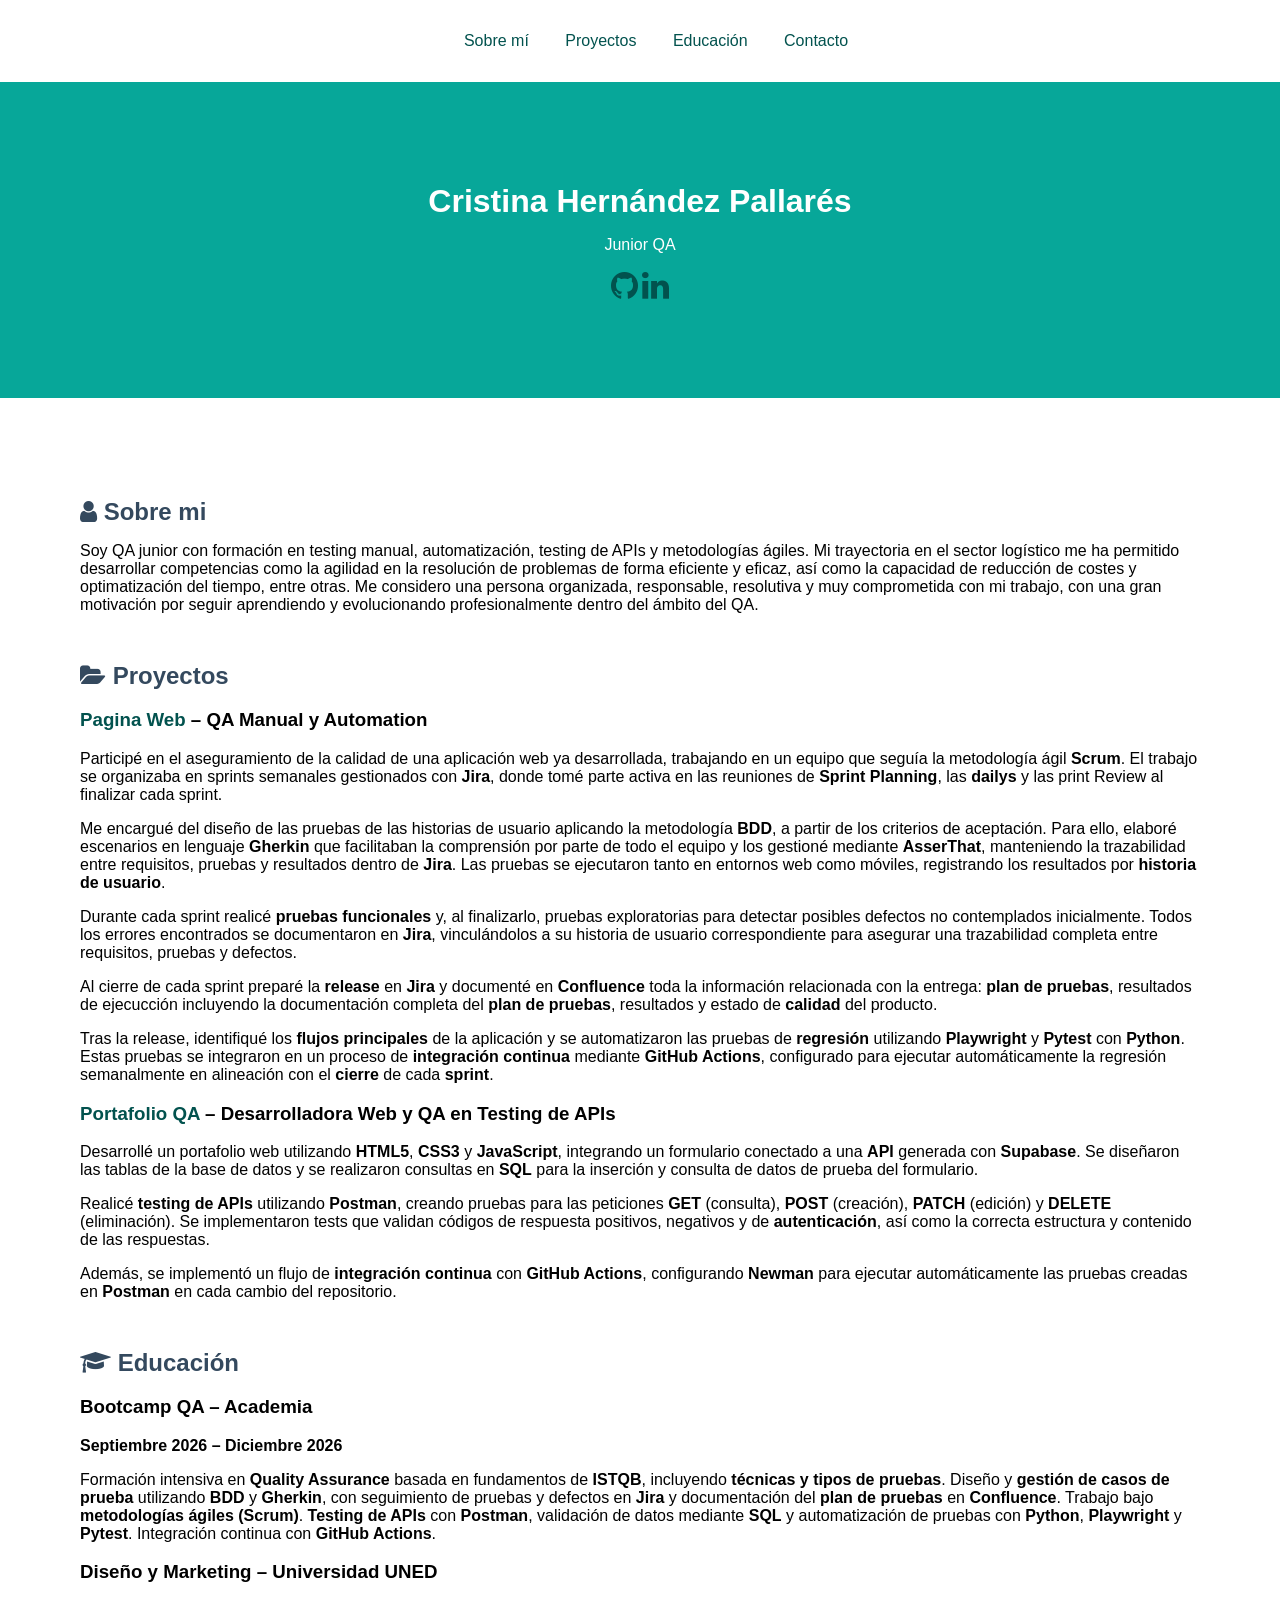
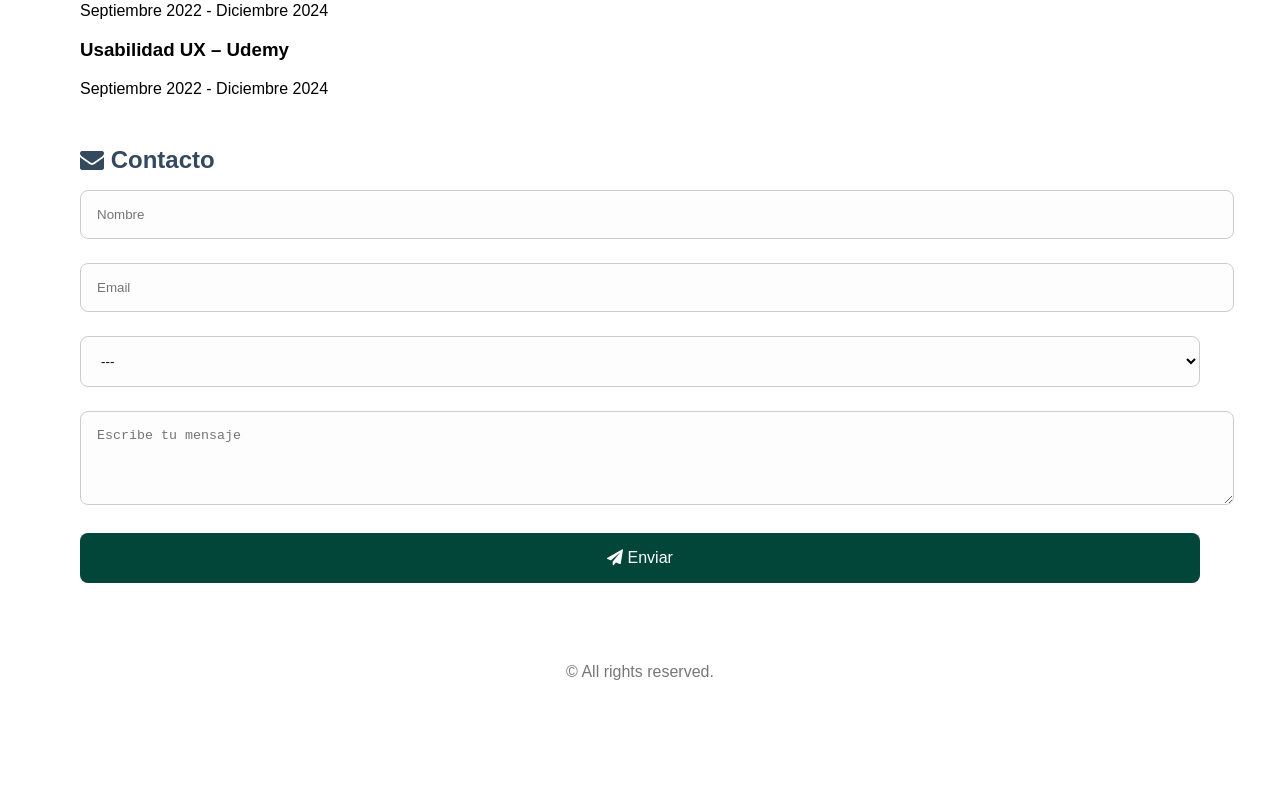
==== index.html @ f4acc8aa "Update index.html" ====
<!DOCTYPE html>
<html lang="es">

<head>
  <meta charset="UTF-8" />
  <meta name="viewport" content="width=device-width, initial-scale=1.0" />
  <meta name="description" content="Portfolio QA Cristina Hernández Pallarés QA" />
  <meta name="author" content="Cristina Hernández" />
  <title>Cristina Hernández Pallarés - Portfolio QA</title>
  <link href="style.css" rel="stylesheet" />
  <!-- Importar Font Awesome para los iconos -->
  <link rel="stylesheet" href="https://cdnjs.cloudflare.com/ajax/libs/font-awesome/4.7.0/css/font-awesome.min.css" />
</head>

<body>
        <!-- Menú de navegación -->
  <nav>
      <ul>
        <li><a id="menusobremi" href="#sobremi">Sobre mí</a></li>
        <li><a id="menuproyectos" href="#proyectos">Proyectos</a></li>
        <li><a id="menueducacion" href="#educacion">Educación</a></li>
        <li><a id="menucontacto" href="#contacto">Contacto</a></li>
      </ul>
    </nav>
  <header>
    <h1 id="minombre">Cristina Hernández Pallarés</h1>
    <p id="titulo">Junior QA</p>
    <p>
      <a id="linkgithub" href="https://github.com/crispallares7500" title="GitHub"
        class="fa fa-github fa-2x" aria-label="GitHub"></a>
      <a id="linklinkedin" href="https://www.linkedin.com/in/cris-hernandez-30b590220" title="LinkedIn"
        class="fa fa-linkedin fa-2x" aria-label="LinkedIn"></a>
    </p>
  </header>
  <main>
    <section id="sobremi">
      <h2 id="titulosobremi">
        <i class="fa fa-user"></i> Sobre mi
      </h2>
<p>
  Soy QA junior con formación en testing manual, automatización, testing de APIs y metodologías ágiles.
  Mi trayectoria en el sector logístico me ha permitido desarrollar competencias como la agilidad en la resolución de problemas de forma eficiente y eficaz, 
  así como la capacidad de reducción de costes y optimatización del tiempo, entre otras.
  Me considero una persona organizada, responsable, resolutiva y muy comprometida con mi trabajo, con una gran motivación por seguir aprendiendo y evolucionando profesionalmente
  dentro del ámbito del QA.
</p>

    </section>

    <section id="proyectos">
      <h2 id="tituloproyectos">
        <i class="fa fa-folder-open"></i> Proyectos
      </h2>

      <h3>
        <a id="linkproyectoapi" href="https://yourwebsite.com" target="_blank">Pagina Web</a>
        – QA Manual y Automation
      </h3>
      <p>
  Participé en el aseguramiento de la calidad de una aplicación web ya desarrollada, trabajando en un equipo que seguía la metodología ágil <strong>Scrum</strong>.
  El trabajo se organizaba en sprints semanales gestionados con <strong>Jira</strong>, donde tomé parte activa en las reuniones de <strong>Sprint Planning</strong>, 
  las <strong>dailys</strong> y las print Review al finalizar cada sprint. 
</p>

<p>
  Me encargué del diseño de las pruebas de las historias de usuario aplicando la metodología <strong>BDD</strong>, a partir de los criterios de aceptación.
  Para ello, elaboré escenarios en lenguaje <strong>Gherkin</strong> que facilitaban la comprensión por parte de todo el equipo y los gestioné mediante <strong>AsserThat</strong>,
  manteniendo la trazabilidad entre requisitos, pruebas y resultados dentro de <strong>Jira</strong>. Las pruebas se ejecutaron tanto en entornos web
  como móviles, registrando los resultados por <strong>historia de usuario</strong>.
</p>

<p>
  Durante cada sprint realicé <strong>pruebas funcionales</strong> y, al finalizarlo, pruebas exploratorias para detectar posibles defectos no contemplados inicialmente.
  Todos los errores encontrados se documentaron en <strong>Jira</strong>, vinculándolos a su historia de usuario correspondiente para asegurar una trazabilidad completa 
  entre requisitos, pruebas y defectos.
</p>

<p>
  Al cierre de cada sprint preparé la <strong>release</strong> en <strong>Jira</strong>
  y documenté en <strong>Confluence</strong> toda la información relacionada con la entrega: <strong>plan de pruebas</strong>, resultados de ejecucción  
  incluyendo la documentación completa del <strong>plan de pruebas</strong>, resultados
  y estado de <strong>calidad</strong> del producto.
</p>

<p>
  Tras la release, identifiqué los <strong>flujos principales</strong> de la
  aplicación y se automatizaron las pruebas de <strong>regresión</strong> utilizando
  <strong>Playwright</strong> y <strong>Pytest</strong> con <strong>Python</strong>. Estas
  pruebas se integraron en un proceso de <strong>integración continua</strong> mediante
  <strong>GitHub Actions</strong>, configurado para ejecutar automáticamente la regresión
  semanalmente en alineación con el <strong>cierre</strong> de cada <strong>sprint</strong>.

</p>

      <h3>
        <a id="linkproyectoportafolio" href="https://yourwebsite.com">Portafolio QA</a>
        – Desarrolladora Web y QA en Testing de APIs
      </h3>
     <p>
  Desarrollé un portafolio web utilizando <strong>HTML5</strong>, <strong>CSS3</strong> y
  <strong>JavaScript</strong>, integrando un formulario conectado a una
  <strong>API</strong> generada con <strong>Supabase</strong>. Se diseñaron las tablas
  de la base de datos y se realizaron consultas en <strong>SQL</strong> para la
  inserción y consulta de datos de prueba del formulario.
</p>

<p>
  Realicé <strong>testing de APIs</strong> utilizando <strong>Postman</strong>, creando
  pruebas para las peticiones <strong>GET</strong> (consulta),
  <strong>POST</strong> (creación), <strong>PATCH</strong> (edición) y
  <strong>DELETE</strong> (eliminación). Se implementaron tests que validan códigos de
  respuesta positivos, negativos y de <strong>autenticación</strong>, así como la
  correcta estructura y contenido de las respuestas.
</p>

<p>
  Además, se implementó un flujo de <strong>integración continua</strong> con
  <strong>GitHub Actions</strong>, configurando <strong>Newman</strong> para ejecutar
  automáticamente las pruebas creadas en <strong>Postman</strong> en cada cambio del
  repositorio.
</p>
      
    </section>

    <section id="educacion">
      <h2 id="tituloeducacion">
        <i class="fa fa-graduation-cap"></i> Educación
      </h2>

      <h3>Bootcamp QA – Academia</h3>
<p><strong>Septiembre 2026 – Diciembre 2026</strong></p>
<p>
  Formación intensiva en <strong>Quality Assurance</strong> basada en fundamentos de
  <strong>ISTQB</strong>, incluyendo <strong>técnicas y tipos de pruebas</strong>.
  Diseño y <strong>gestión de casos de prueba</strong> utilizando
  <strong>BDD</strong> y <strong>Gherkin</strong>, con seguimiento de pruebas y defectos
  en <strong>Jira</strong> y documentación del <strong>plan de pruebas</strong> en
  <strong>Confluence</strong>. Trabajo bajo <strong>metodologías ágiles (Scrum)</strong>.
  <strong>Testing de APIs</strong> con <strong>Postman</strong>, validación de datos
  mediante <strong>SQL</strong> y automatización de pruebas con <strong>Python</strong>,
  <strong>Playwright</strong> y <strong>Pytest</strong>. Integración continua con
  <strong>GitHub Actions</strong>.
</p>


      <h3>Diseño y Marketing – Universidad UNED</h3>
      <p>Septiembre 2022 - Diciembre 2024</p>

         <h3>Usabilidad UX – Udemy</h3>
      <p>Septiembre 2022 - Diciembre 2024</p>
    </section>

<section id="contacto">
  <h2 id="titulocontacto">
    <i class="fa fa-envelope"></i> Contacto
  </h2>
  <form id="contactForm" onsubmit="return enviarFormulario(event)">
    <input id="nombre" type="text" placeholder="Nombre" />
    <input id="email" type="email" placeholder="Email" />
    <select id="asunto">
      <option value="">---</option>
      <option value="info">Información</option>
      <option value="job">Oferta Trabajo</option>
      <option value="other">Otro</option>
    </select>
    <textarea id="mensaje" rows="4" placeholder="Escribe tu mensaje"></textarea>
    <button id="enviar" type="submit">
      <i class="fa fa-paper-plane"></i> Enviar
    </button>
  </form>
  <p id="formMessage"></p>
</section>


  <footer>
    <p>&copy; All rights reserved.</p>
  </footer>
</body>
<script src="script.js" defer></script>
</html>
---- style.css ----
body {
  font-family: Verdana, Arial, sans-serif;
  font-size: 1rem;
  color: black;
  margin: 0;
}

header {
  background-color: rgb(7, 167, 153);
  color: white;
  padding: 5rem;
  text-align: center;
}

main {
  padding: 5rem;
  text-align: left;
}

nav {
  text-align: center;
  width:100%;
  padding: 1rem;
}

nav ul {
  padding: 0;
  margin: 0;
    background-color: white;
  
}

nav ul li {
  display: inline-block;
  margin: 0rem;
  font-size: 1rem;
  padding: 1rem;
  border-radius: 0.5rem ;

}
/* Menú vertical en móvil */
@media (max-width: 768px) {
  nav ul li {
    display: block;
    margin: 0.8rem 0;
  }
}

h1 {
  font-size: 2rem;
  margin-bottom: 1rem;
}

p {
  font-size: 1rem;
  margin-bottom: 1rem;
}

a {
  color: #02524e;
  text-decoration: none;
}

a:hover {
  text-decoration: underline;
}

section {
  margin-bottom: 3rem;
}

h2 {
  font-size: 1.5rem;
  margin-bottom: 1rem;
  color: #34495e;
}

/* FORMULARIO */
form {
  width: 100%;
  font-size: 1rem;
}

input,
textarea,
select {
  width: 100%;
  padding: 1rem;
  margin-bottom: 1.5rem;
  border: 1px solid #ccc;
  border-radius: 0.5rem;
  background-color: #fdfdfd;
}

button {
  width: 100%;
  padding: 1rem;
  background-color: #02463a;
  color: white;
  border: none;
  border-radius: 0.5rem;
  font-size: 1rem;
}

footer {
  margin-top: 2rem;
  padding: 1rem;
  font-size: 0.9rem;
  color: #777;
  text-align: center;
}

table {
  width: 100%;
  border-collapse: collapse;
  table-layout: fixed; /* CLAVE */
  font-family: Arial, sans-serif;
}

th, td {
  border: 1px solid #ddd;
  padding: 6px;
  font-size: 14px;
  word-wrap: break-word;
  overflow-wrap: break-word;
}

thead {
  background-color: #f4f4f4;
}

/* Móvil */
@media (max-width: 768px) {
  th, td {
    font-size: 12px;
    padding: 4px;
  }
}
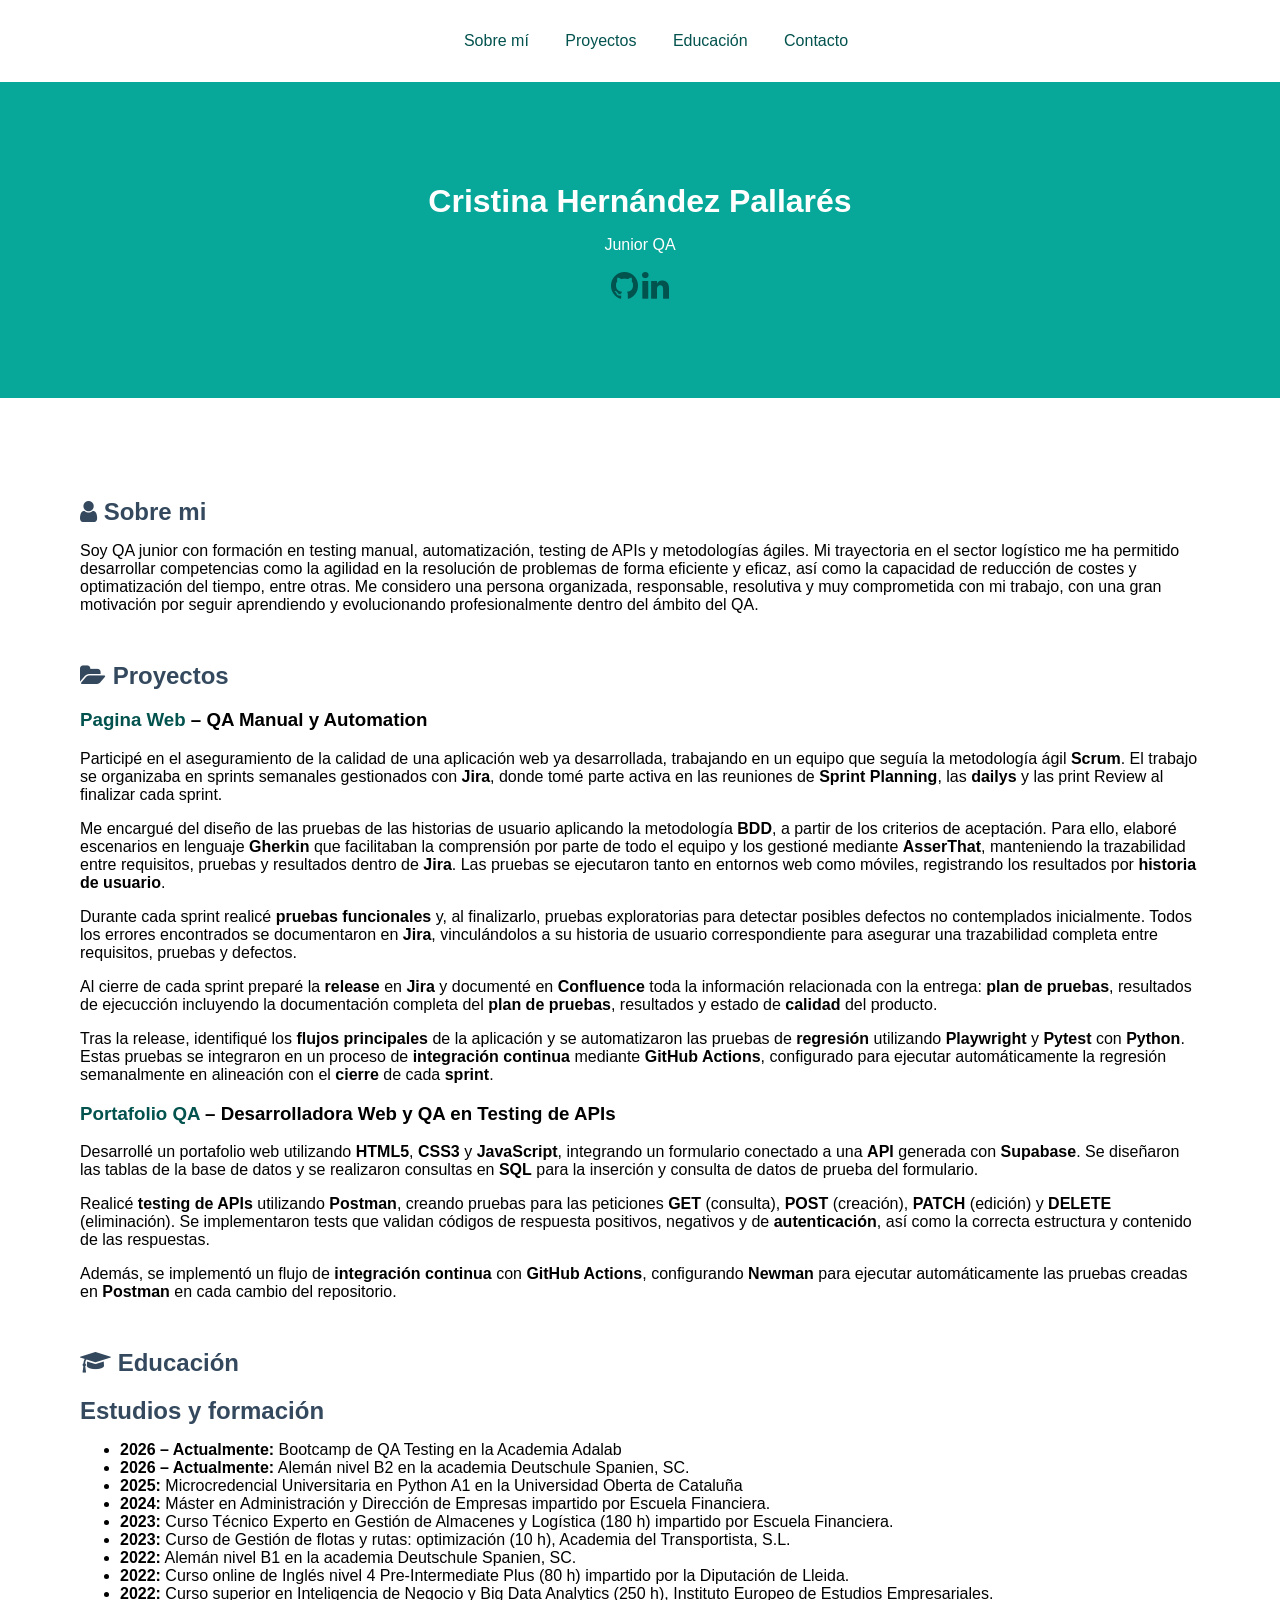
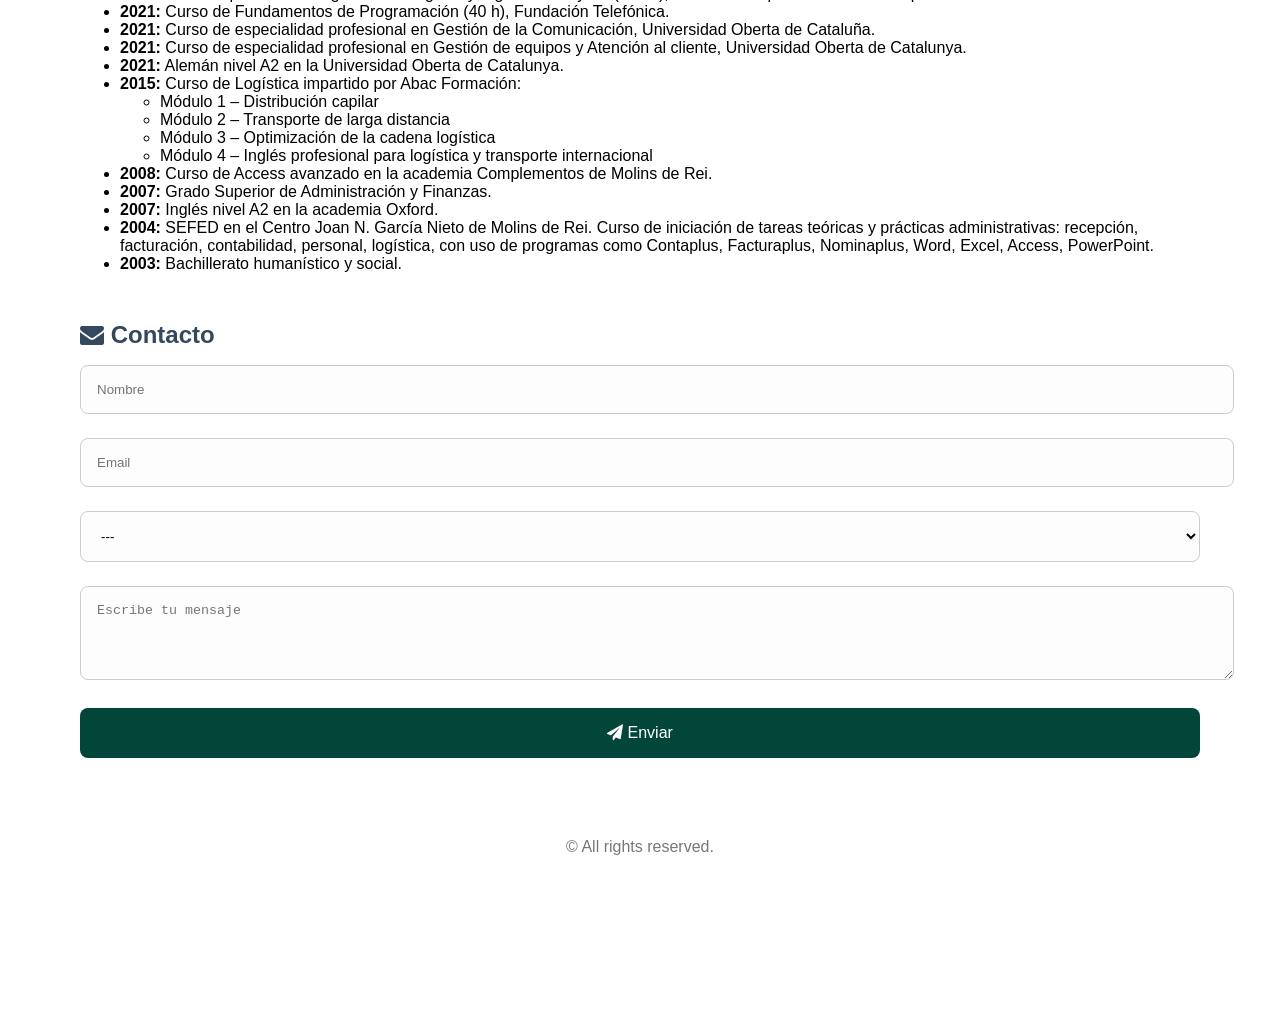
==== commit 43ca6ada: "Update index.html Educación" ====
--- a/index.html
+++ b/index.html
@@ -53,7 +53,7 @@
       </h2>
 
       <h3>
-        <a id="linkproyectoapi" href="https://yourwebsite.com" target="_blank">Pagina Web</a>
+        <a id="linkproyectoapi" href="https://web-qa.dev.adalab.es/" target="_blank">Pagina Web</a>
         – QA Manual y Automation
       </h3>
       <p>
@@ -93,7 +93,7 @@
 </p>
 
       <h3>
-        <a id="linkproyectoportafolio" href="https://yourwebsite.com">Portafolio QA</a>
+        <a id="linkproyectoportafolio" href="https://github.com/crispallares7500">Portafolio QA</a>
         – Desarrolladora Web y QA en Testing de APIs
       </h3>
      <p>
@@ -127,28 +127,41 @@
         <i class="fa fa-graduation-cap"></i> Educación
       </h2>
 
-      <h3>Bootcamp QA – Academia</h3>
-<p><strong>Septiembre 2026 – Diciembre 2026</strong></p>
-<p>
-  Formación intensiva en <strong>Quality Assurance</strong> basada en fundamentos de
-  <strong>ISTQB</strong>, incluyendo <strong>técnicas y tipos de pruebas</strong>.
-  Diseño y <strong>gestión de casos de prueba</strong> utilizando
-  <strong>BDD</strong> y <strong>Gherkin</strong>, con seguimiento de pruebas y defectos
-  en <strong>Jira</strong> y documentación del <strong>plan de pruebas</strong> en
-  <strong>Confluence</strong>. Trabajo bajo <strong>metodologías ágiles (Scrum)</strong>.
-  <strong>Testing de APIs</strong> con <strong>Postman</strong>, validación de datos
-  mediante <strong>SQL</strong> y automatización de pruebas con <strong>Python</strong>,
-  <strong>Playwright</strong> y <strong>Pytest</strong>. Integración continua con
-  <strong>GitHub Actions</strong>.
-</p>
-
-
-      <h3>Diseño y Marketing – Universidad UNED</h3>
-      <p>Septiembre 2022 - Diciembre 2024</p>
-
-         <h3>Usabilidad UX – Udemy</h3>
-      <p>Septiembre 2022 - Diciembre 2024</p>
-    </section>
+ <section>
+  <h2>Estudios y formación</h2>
+  <ul>
+    <li><strong>2026 – Actualmente:</strong> Bootcamp de QA Testing en la Academia Adalab</li>
+    <li><strong>2026 – Actualmente:</strong> Alemán nivel B2 en la academia Deutschule Spanien, SC.</li>
+    <li><strong>2025:</strong> Microcredencial Universitaria en Python A1 en la Universidad Oberta de Cataluña</li>
+    <li><strong>2024:</strong> Máster en Administración y Dirección de Empresas impartido por Escuela Financiera.</li>
+    <li><strong>2023:</strong> Curso Técnico Experto en Gestión de Almacenes y Logística (180 h) impartido por Escuela Financiera.</li>
+    <li><strong>2023:</strong> Curso de Gestión de flotas y rutas: optimización (10 h), Academia del Transportista, S.L.</li>
+    <li><strong>2022:</strong> Alemán nivel B1 en la academia Deutschule Spanien, SC.</li>
+    <li><strong>2022:</strong> Curso online de Inglés nivel 4 Pre-Intermediate Plus (80 h) impartido por la Diputación de Lleida.</li>
+    <li><strong>2022:</strong> Curso superior en Inteligencia de Negocio y Big Data Analytics (250 h), Instituto Europeo de Estudios Empresariales.</li>
+    <li><strong>2021:</strong> Curso de Fundamentos de Programación (40 h), Fundación Telefónica.</li>
+    <li><strong>2021:</strong> Curso de especialidad profesional en Gestión de la Comunicación, Universidad Oberta de Cataluña.</li>
+    <li><strong>2021:</strong> Curso de especialidad profesional en Gestión de equipos y Atención al cliente, Universidad Oberta de Catalunya.</li>
+    <li><strong>2021:</strong> Alemán nivel A2 en la Universidad Oberta de Catalunya.</li>
+    <li>
+      <strong>2015:</strong> Curso de Logística impartido por Abac Formación:
+      <ul>
+        <li>Módulo 1 – Distribución capilar</li>
+        <li>Módulo 2 – Transporte de larga distancia</li>
+        <li>Módulo 3 – Optimización de la cadena logística</li>
+        <li>Módulo 4 – Inglés profesional para logística y transporte internacional</li>
+      </ul>
+    </li>
+    <li><strong>2008:</strong> Curso de Access avanzado en la academia Complementos de Molins de Rei.</li>
+    <li><strong>2007:</strong> Grado Superior de Administración y Finanzas.</li>
+    <li><strong>2007:</strong> Inglés nivel A2 en la academia Oxford.</li>
+    <li>
+      <strong>2004:</strong> SEFED en el Centro Joan N. García Nieto de Molins de Rei.  
+      Curso de iniciación de tareas teóricas y prácticas administrativas: recepción, facturación, contabilidad, personal, logística, con uso de programas como Contaplus, Facturaplus, Nominaplus, Word, Excel, Access, PowerPoint.
+    </li>
+    <li><strong>2003:</strong> Bachillerato humanístico y social.</li>
+  </ul>
+</section>
 
 <section id="contacto">
   <h2 id="titulocontacto">
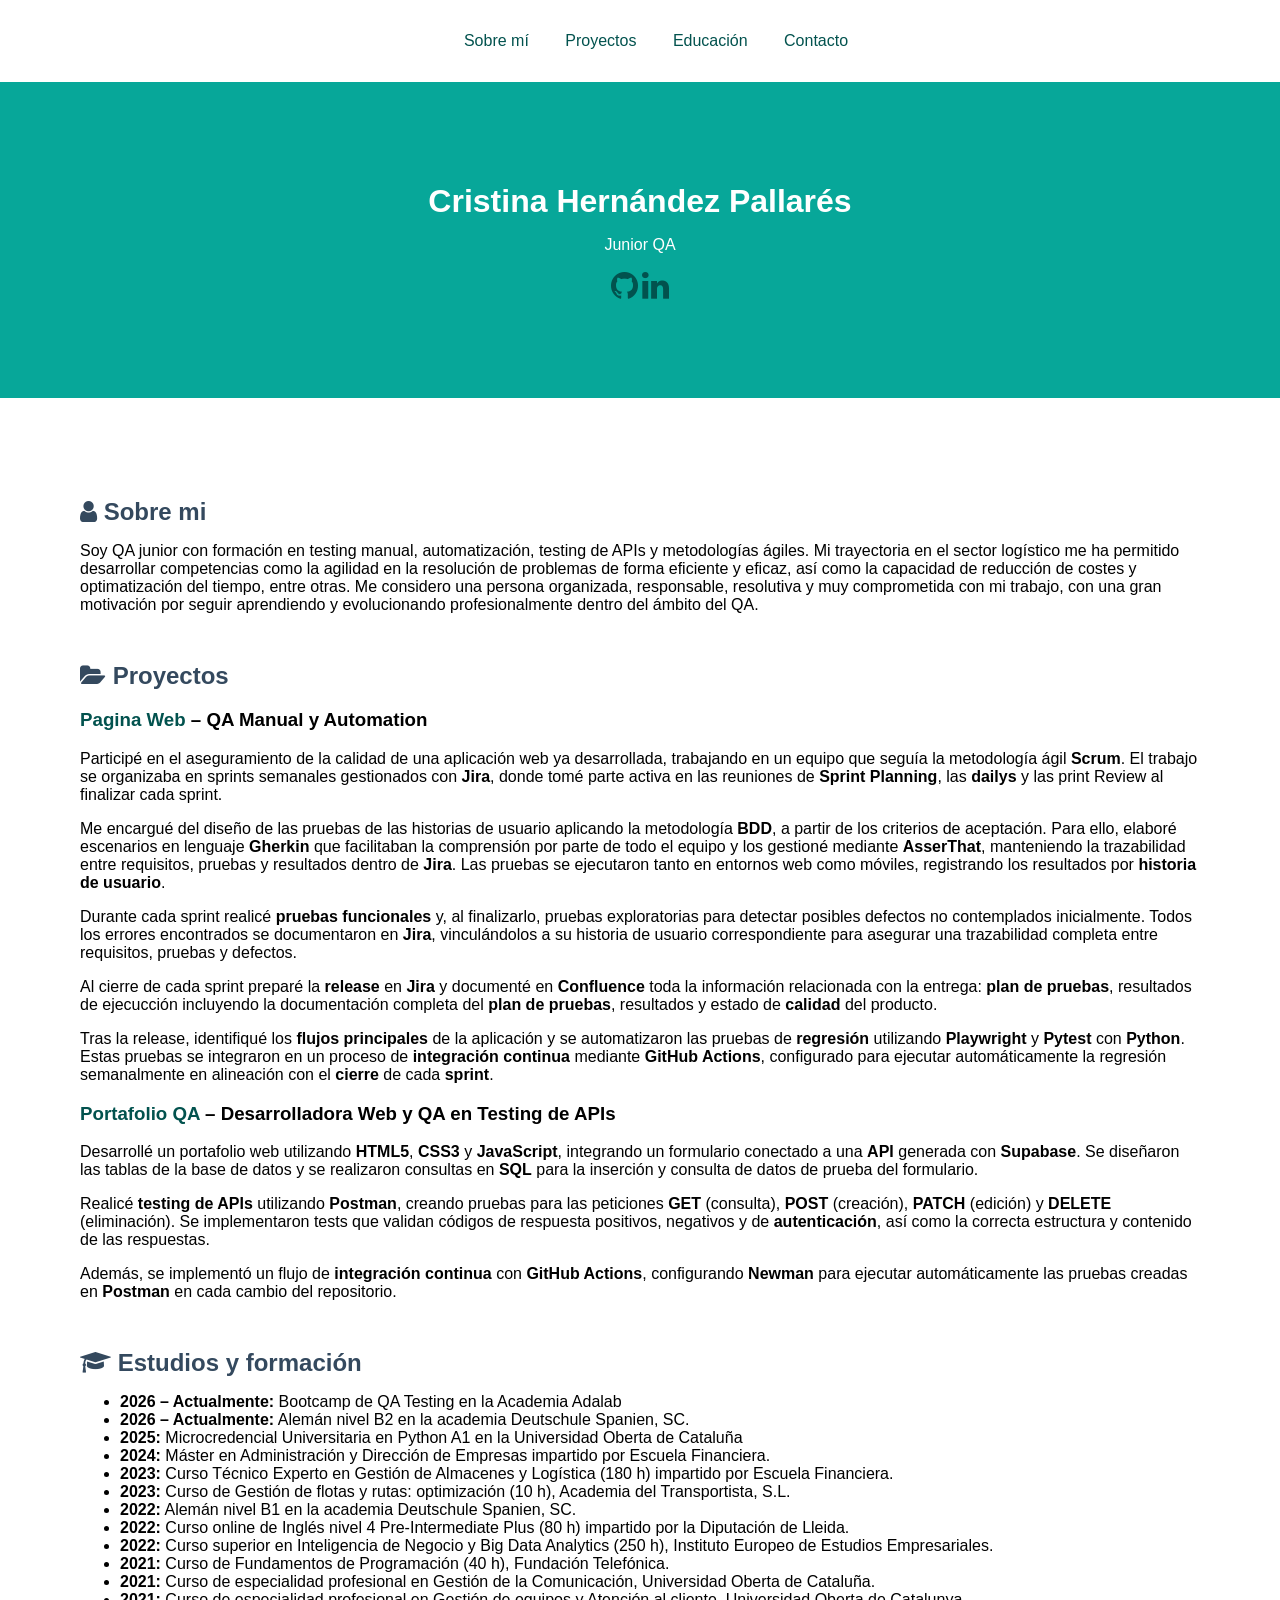
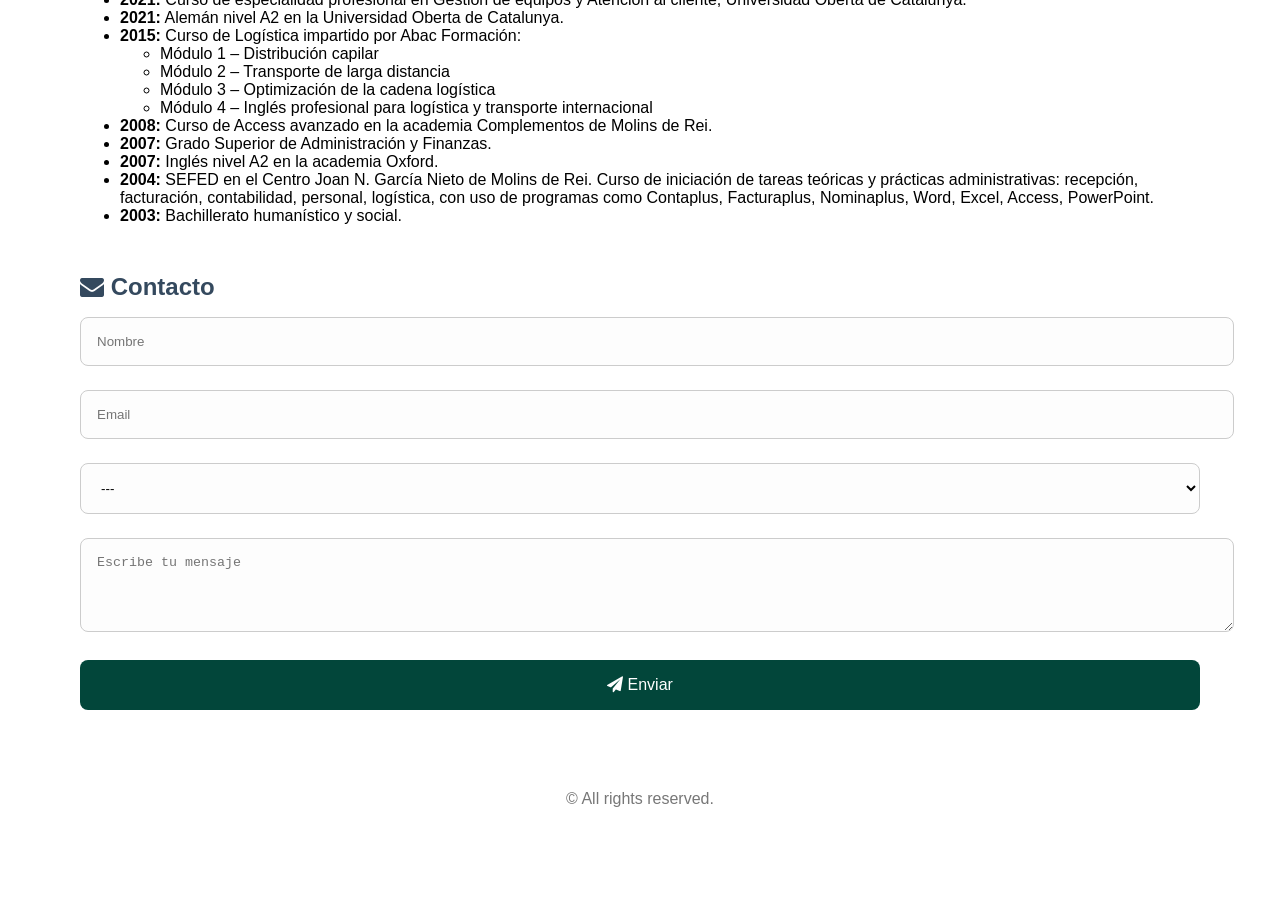
==== commit 8135e53a: "Update index.html Educación" ====
--- a/index.html
+++ b/index.html
@@ -124,12 +124,10 @@
 
     <section id="educacion">
       <h2 id="tituloeducacion">
-        <i class="fa fa-graduation-cap"></i> Educación
+        <i class="fa fa-graduation-cap"></i> Estudios y formación
       </h2>
 
- <section>
-  <h2>Estudios y formación</h2>
-  <ul>
+   <ul>
     <li><strong>2026 – Actualmente:</strong> Bootcamp de QA Testing en la Academia Adalab</li>
     <li><strong>2026 – Actualmente:</strong> Alemán nivel B2 en la academia Deutschule Spanien, SC.</li>
     <li><strong>2025:</strong> Microcredencial Universitaria en Python A1 en la Universidad Oberta de Cataluña</li>
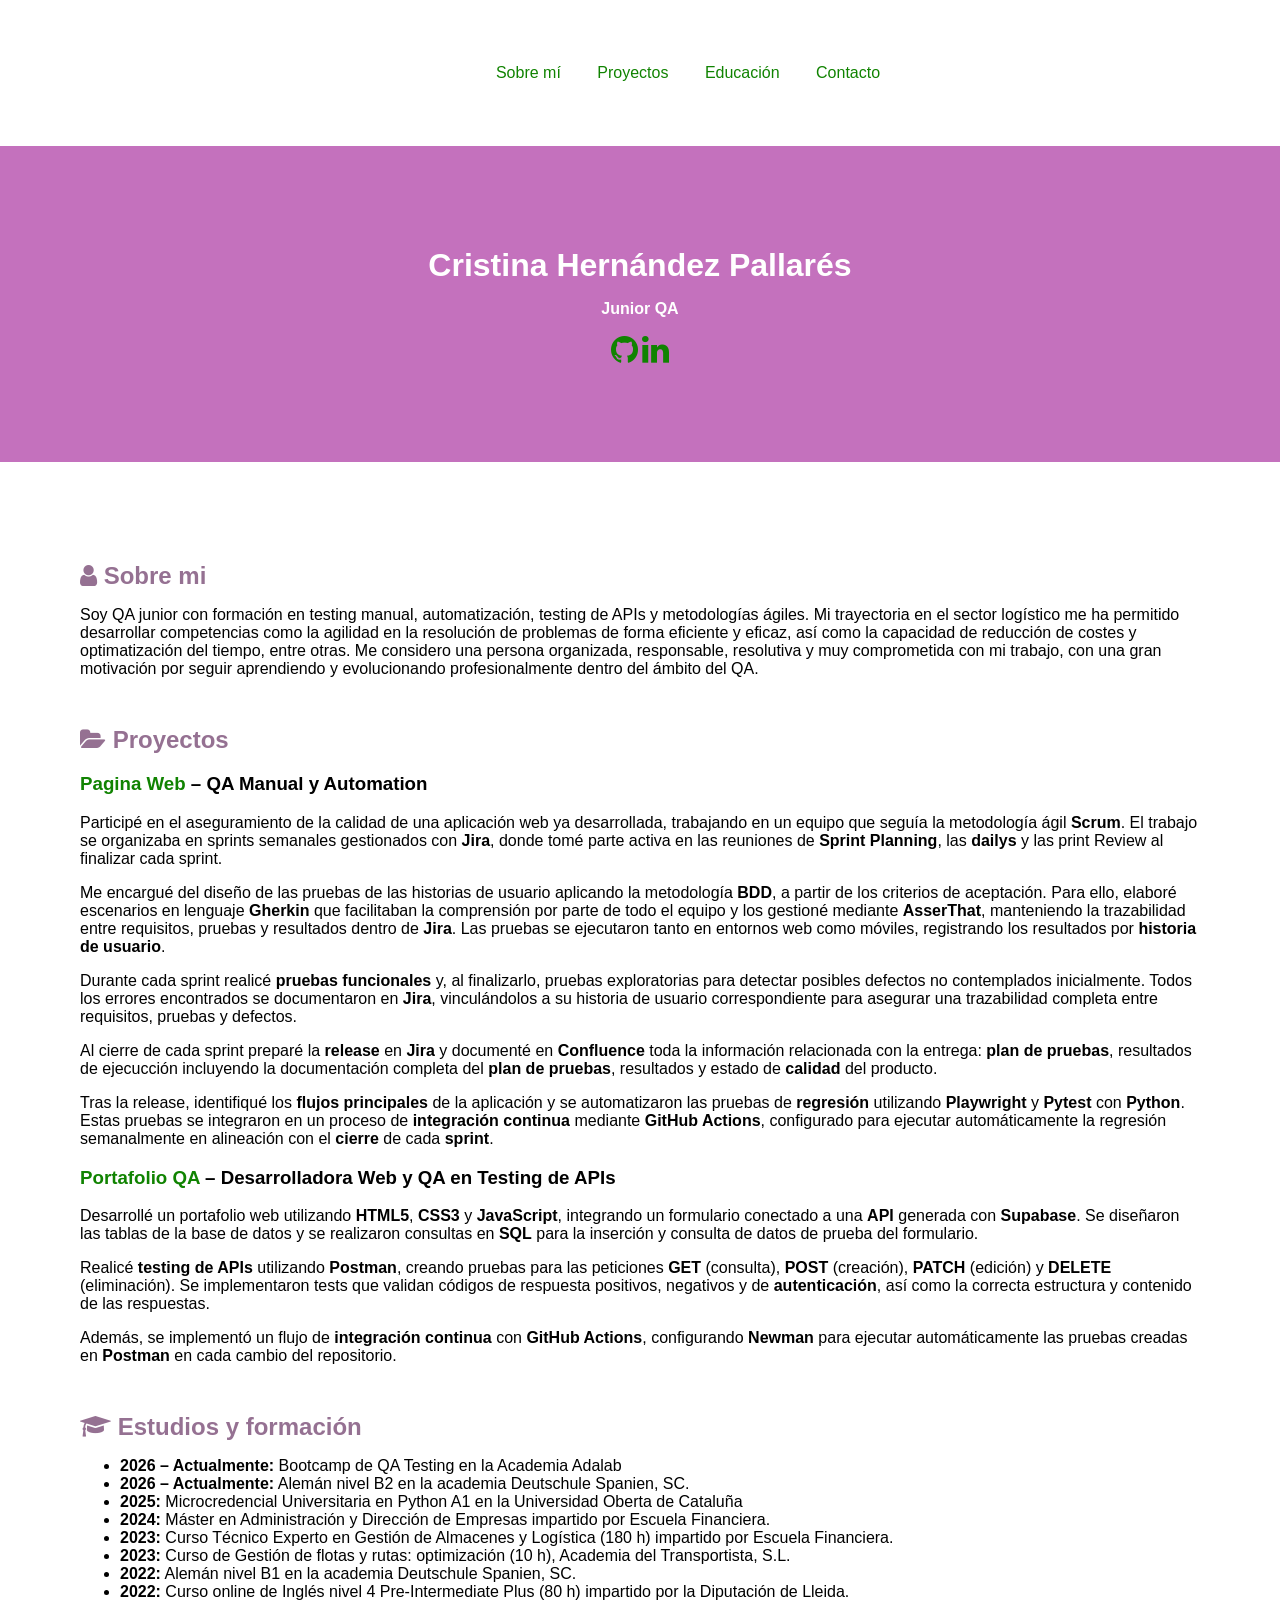
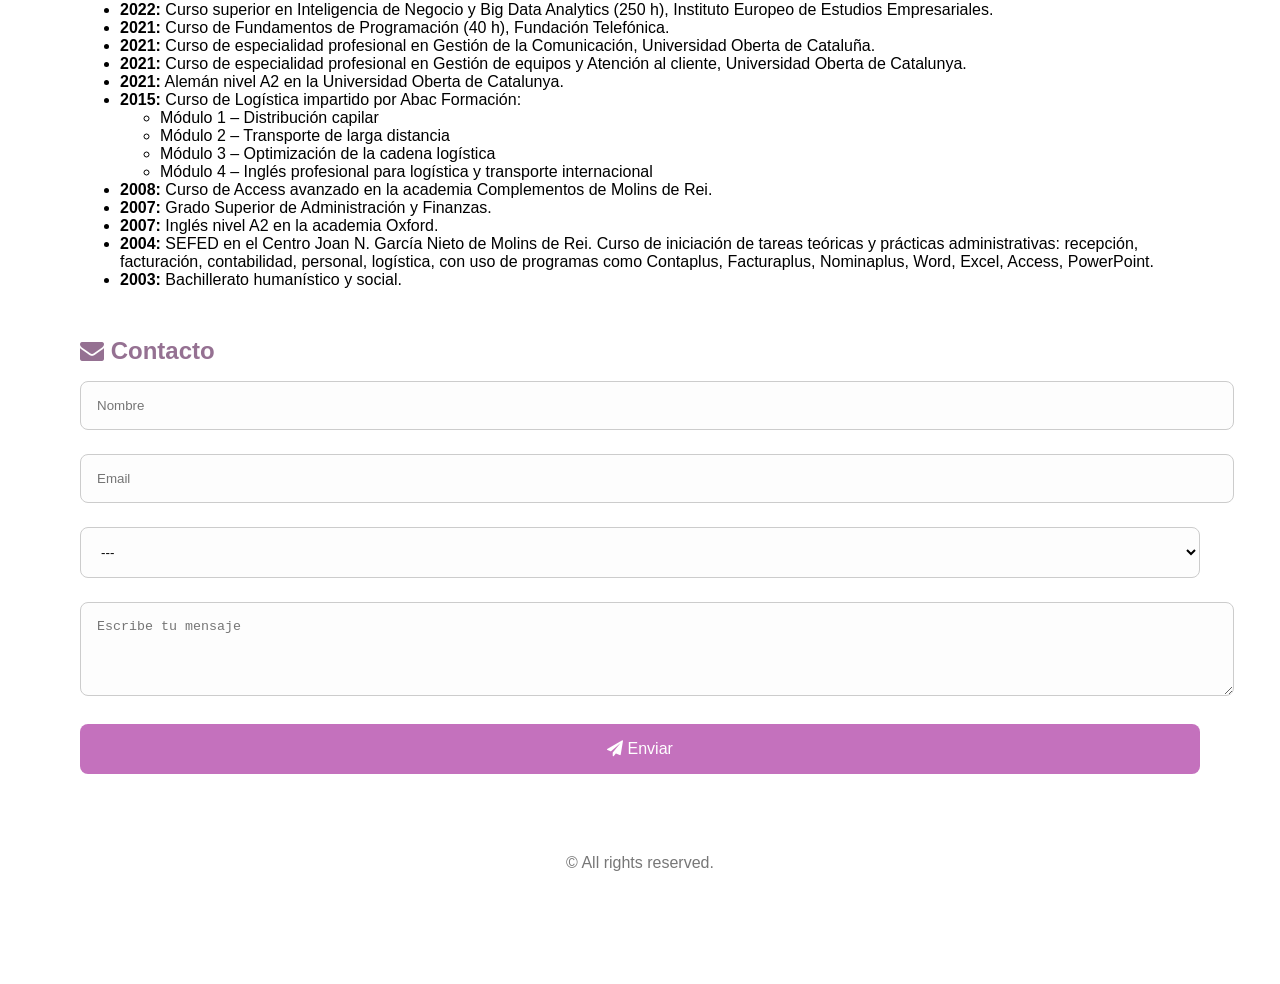
==== commit b5e371ce: "strong junior qa tester" ====
--- a/index.html
+++ b/index.html
@@ -24,7 +24,7 @@
     </nav>
   <header>
     <h1 id="minombre">Cristina Hernández Pallarés</h1>
-    <p id="titulo">Junior QA</p>
+    <p id="titulo"><strong>Junior QA</strong></p>
     <p>
       <a id="linkgithub" href="https://github.com/crispallares7500" title="GitHub"
         class="fa fa-github fa-2x" aria-label="GitHub"></a>
@@ -167,14 +167,14 @@
   </h2>
   <form id="contactForm" onsubmit="return enviarFormulario(event)">
     <input id="nombre" type="text" placeholder="Nombre" />
-    <input id="email" type="email" placeholder="Email" />
-    <select id="asunto">
+    <input id="email" type="email" placeholder="Email" required/>
+    <select id="asunto" required>
       <option value="">---</option>
       <option value="info">Información</option>
       <option value="job">Oferta Trabajo</option>
       <option value="other">Otro</option>
     </select>
-    <textarea id="mensaje" rows="4" placeholder="Escribe tu mensaje"></textarea>
+    <textarea id="mensaje" rows="4" placeholder="Escribe tu mensaje" required maxlength="500"></textarea>
     <button id="enviar" type="submit">
       <i class="fa fa-paper-plane"></i> Enviar
     </button>
--- a/style.css
+++ b/style.css
@@ -1,12 +1,12 @@
 body {
-  font-family: Verdana, Arial, sans-serif;
+  font-family: 'Lucida Sans', 'Lucida Sans Regular', 'Lucida Grande', 'Lucida Sans Unicode', Geneva, Verdana, sans-serif;
   font-size: 1rem;
   color: black;
   margin: 0;
 }
 
 header {
-  background-color: rgb(7, 167, 153);
+  background-color: rgba(150, 2, 137, 0.562);
   color: white;
   padding: 5rem;
   text-align: center;
@@ -20,7 +20,7 @@
 nav {
   text-align: center;
   width:100%;
-  padding: 1rem;
+  padding: 3rem;
 }
 
 nav ul {
@@ -57,7 +57,7 @@
 }
 
 a {
-  color: #02524e;
+  color: #108301;
   text-decoration: none;
 }
 
@@ -72,7 +72,7 @@
 h2 {
   font-size: 1.5rem;
   margin-bottom: 1rem;
-  color: #34495e;
+  color: rgba(66, 1, 61, 0.562);
 }
 
 /* FORMULARIO */
@@ -95,7 +95,7 @@
 button {
   width: 100%;
   padding: 1rem;
-  background-color: #02463a;
+  background-color: rgba(150, 2, 137, 0.562);
   color: white;
   border: none;
   border-radius: 0.5rem;
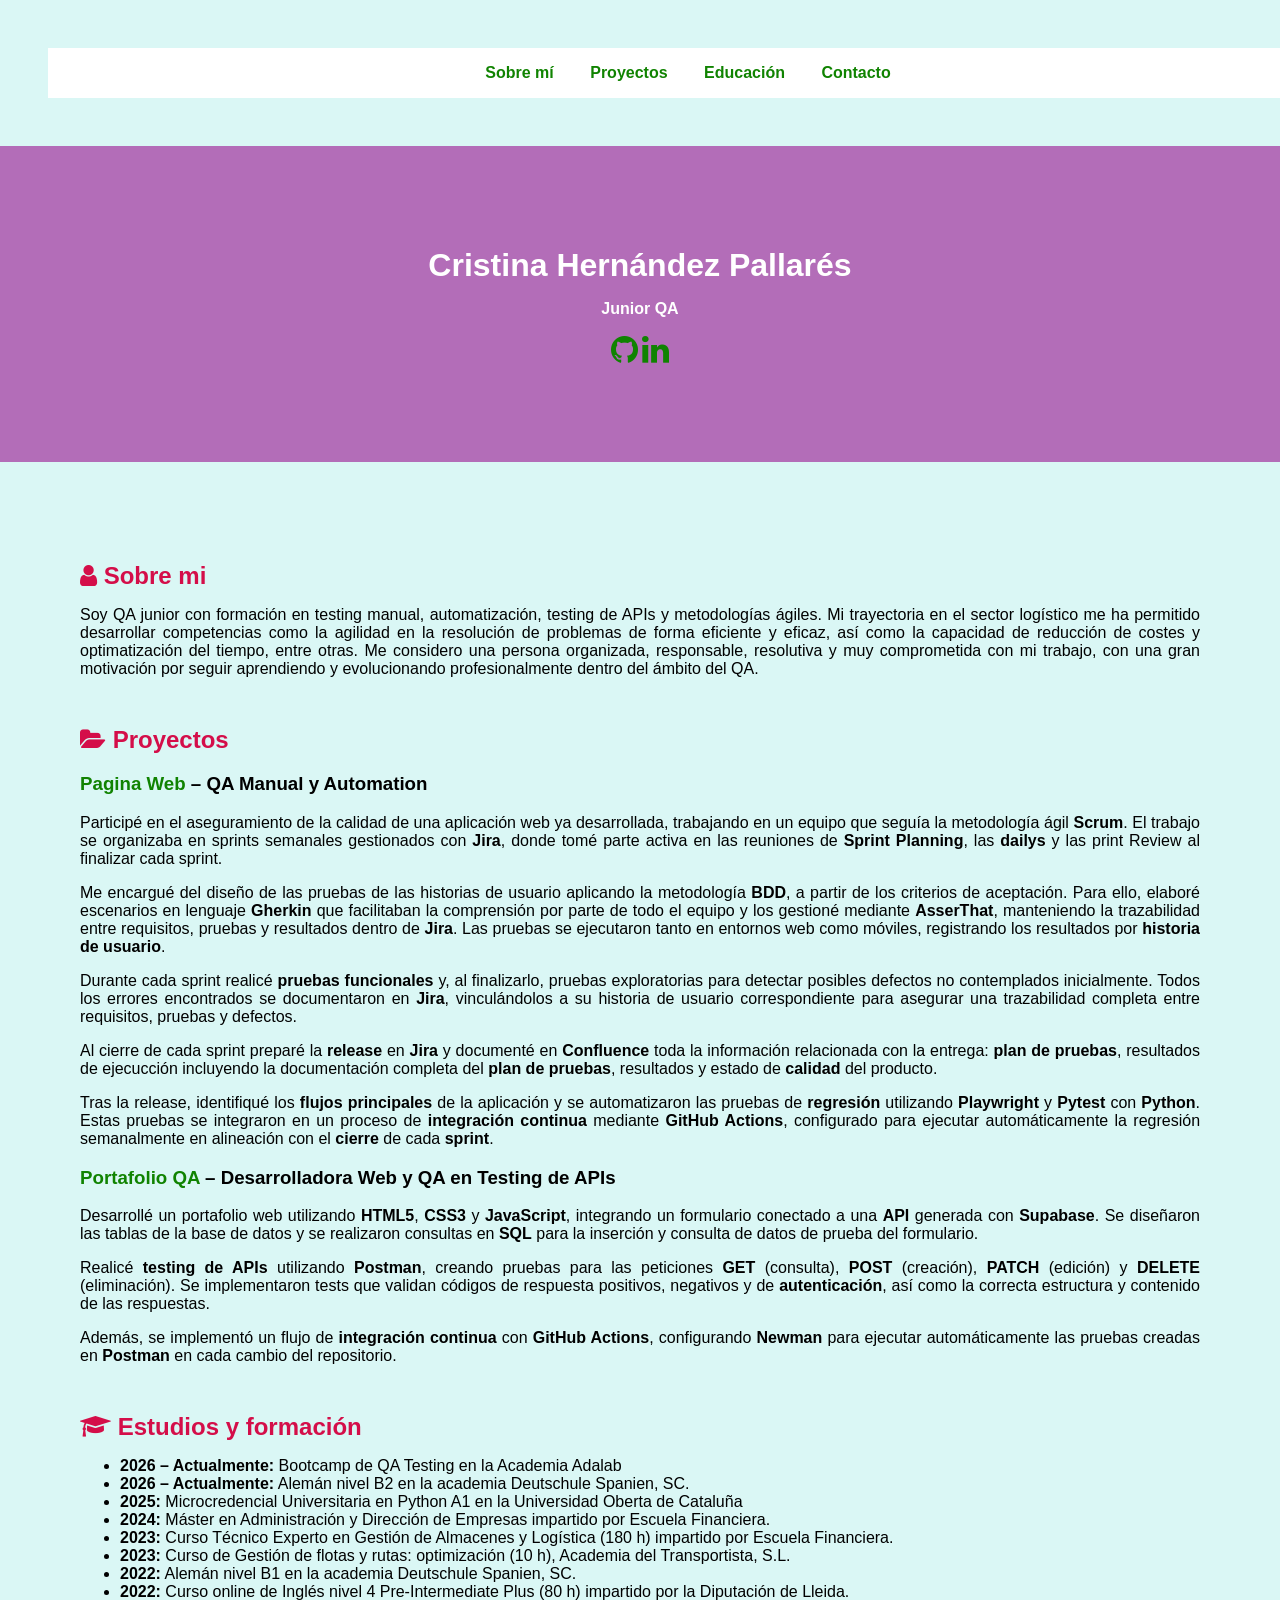
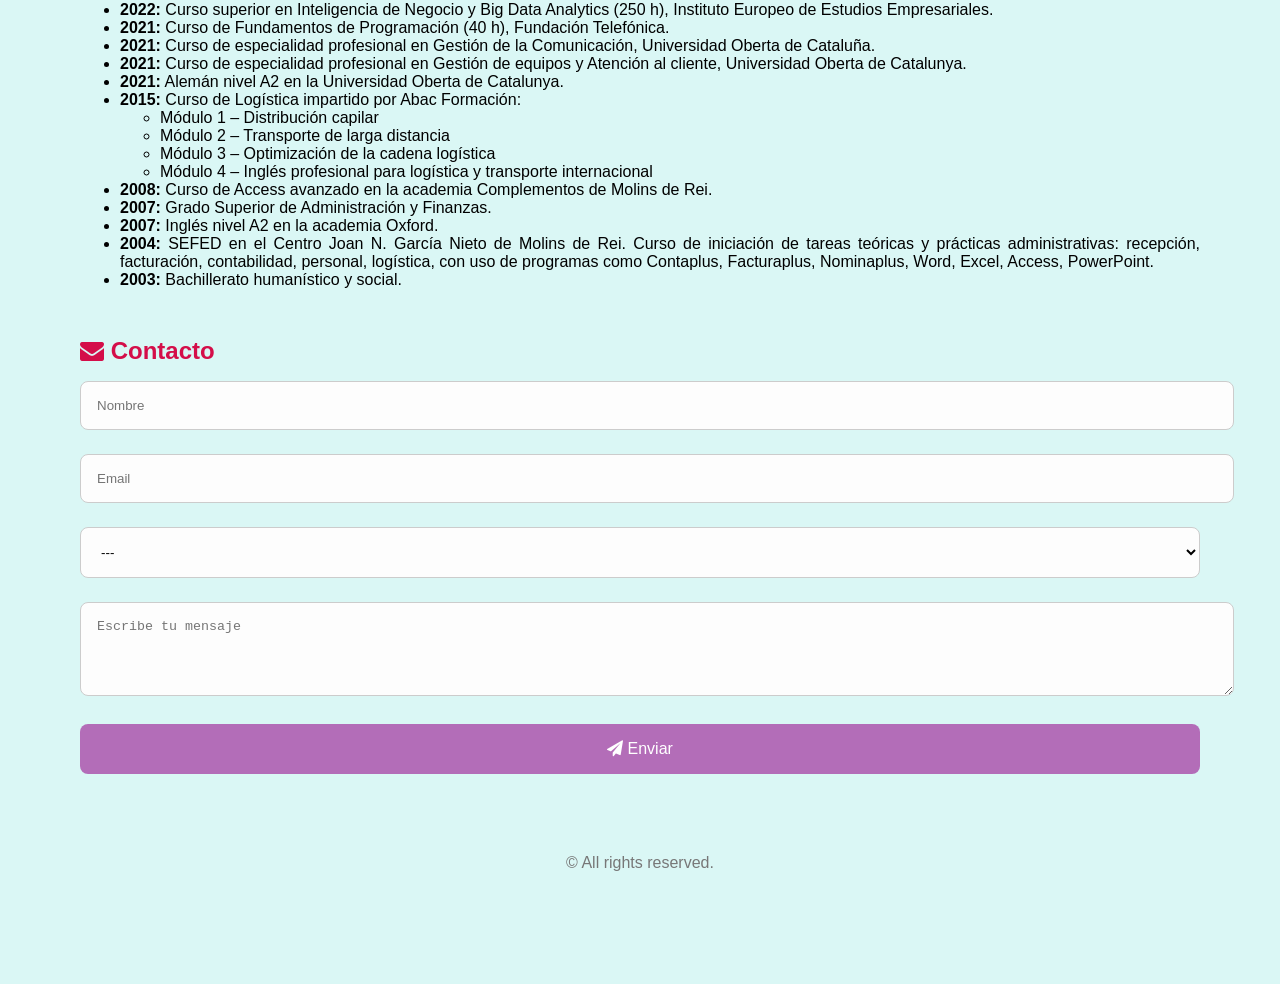
==== commit 5ad9276d: "strong nav" ====
--- a/index.html
+++ b/index.html
@@ -16,10 +16,10 @@
         <!-- Menú de navegación -->
   <nav>
       <ul>
-        <li><a id="menusobremi" href="#sobremi">Sobre mí</a></li>
-        <li><a id="menuproyectos" href="#proyectos">Proyectos</a></li>
-        <li><a id="menueducacion" href="#educacion">Educación</a></li>
-        <li><a id="menucontacto" href="#contacto">Contacto</a></li>
+        <li><a id="menusobremi" href="#sobremi"><strong>Sobre mí</strong></a></li>
+        <li><a id="menuproyectos" href="#proyectos"><strong>Proyectos</strong></a></li>
+        <li><a id="menueducacion" href="#educacion"><strong>Educación</strong></a></li>
+        <li><a id="menucontacto" href="#contacto"><strong>Contacto</strong></a></li>
       </ul>
     </nav>
   <header>
--- a/style.css
+++ b/style.css
@@ -2,6 +2,7 @@
   font-family: 'Lucida Sans', 'Lucida Sans Regular', 'Lucida Grande', 'Lucida Sans Unicode', Geneva, Verdana, sans-serif;
   font-size: 1rem;
   color: black;
+  background-color: rgb(218, 247, 245);
   margin: 0;
 }
 
@@ -14,7 +15,7 @@
 
 main {
   padding: 5rem;
-  text-align: left;
+  text-align: justify;
 }
 
 nav {
@@ -72,7 +73,7 @@
 h2 {
   font-size: 1.5rem;
   margin-bottom: 1rem;
-  color: rgba(66, 1, 61, 0.562);
+  color: rgba(211, 4, 66, 0.959);
 }
 
 /* FORMULARIO */
